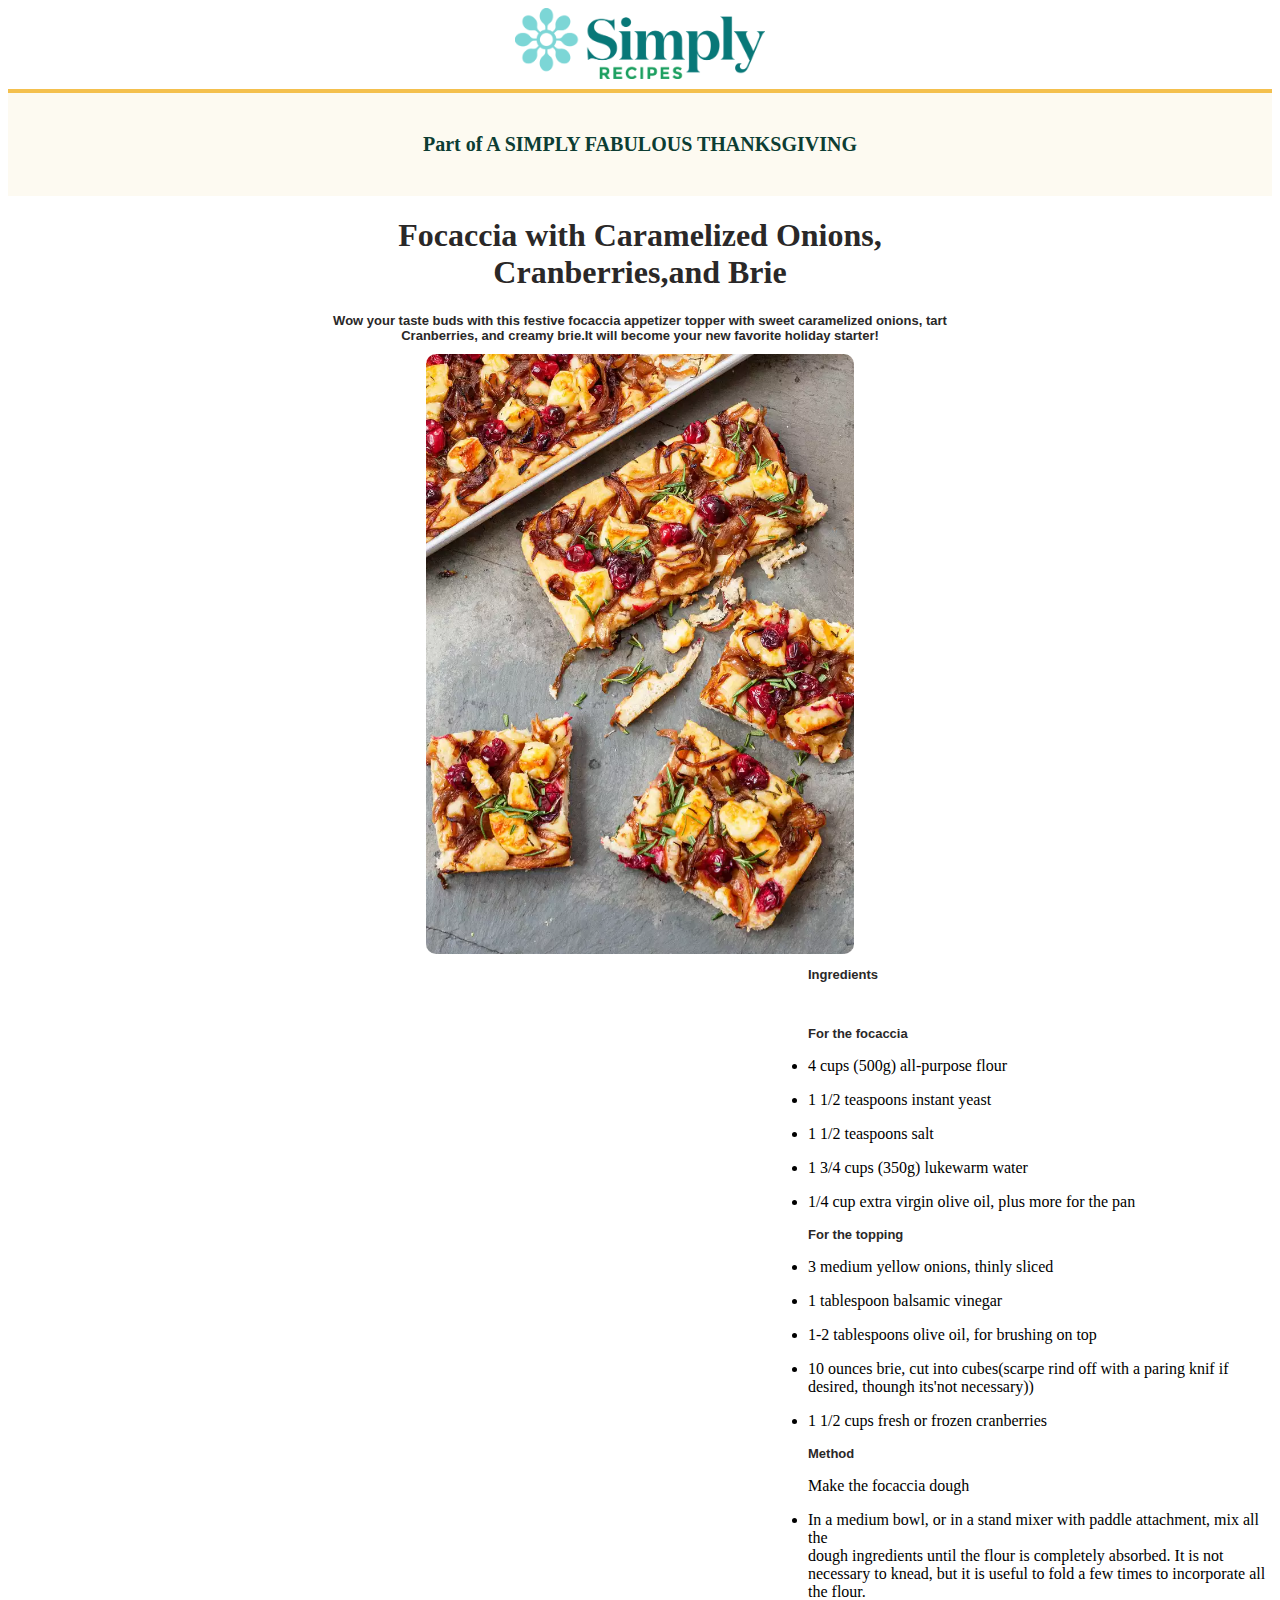
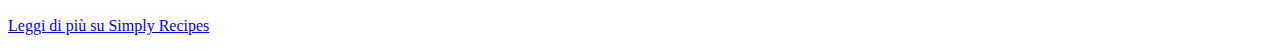
==== index.html @ 034f4e33 "progetto ricetta della focaccia" ====
<!DOCTYPE html>
<html lang="en">
<head>
    <meta charset="UTF-8">
    <meta name="viewport" content="width=device-width, initial-scale=1.0">
    <link rel="stylesheet" href="style.css">
    <title>Simply Recipes</title>
</head>
<body>
    <div><img src="Simply_Recipes_Logo_-_2021.png" alt="Logo Sito" class="logo">
    </div>

<div class="banner" alt="banner iniziale">
    <p>Part of <strong>A SIMPLY FABULOUS THANKSGIVING</strong></p>
</div>

<div>
    <h1>Focaccia with Caramelized Onions,<br> Cranberries,and Brie</h1>
    <h2>Wow your taste buds with this festive focaccia appetizer topper with sweet caramelized onions, tart<br> Cranberries, and creamy brie.It will become your new favorite holiday starter!</h2>
</div>
<div><img src="Simply Pizza.webp" alt="Immagine pizza" class="centralimage">
</div>
<article>
    <h3>Ingredients</h3><br>

    <h3>For the focaccia</h3>
    <ul>
        <li>4 cups (500g) all-purpose flour</li>
        <li>1 1/2 teaspoons instant yeast</li>
        <li>1 1/2 teaspoons salt</li>
        <li>1 3/4 cups (350g) lukewarm water</li>
        <li>1/4 cup extra virgin olive oil, plus more for the pan</li>
    </ul>
</article>
<article>
    <h3>For the topping</h3>
    <ol>
        <li>3 medium yellow onions, thinly sliced</li>
        <li>1 tablespoon balsamic vinegar</li>
        <li>1-2 tablespoons olive oil, for brushing on top</li>
        <li>10 ounces brie, cut into cubes(scarpe rind off with a paring knif if desired, thoungh its'not necessary))</li>
        <li>1 1/2 cups fresh or frozen cranberries</li>
    </ol>
</article>
<article>
<div>
<h3>Method</h3>
</div>
<ol>
<p>Make the focaccia dough</p>
<li>In a medium bowl, or in a stand mixer with paddle attachment, mix all the <br> dough ingredients until the flour is completely absorbed. It is not necessary to knead, but it is useful to fold a few times to incorporate all the flour.</p>
</li>
</ol>
<footer>
<p><a href="https://www.simplyrecipes.com">Leggi di più su Simply Recipes</a></p>
</footer>
</div>
</article>
</body>

</html>
---- style.css ----
.logo{
    display: block;
    margin: 0 auto;
    width: 250px;
}

.banner {
    background-color: #fdfaf1;
    padding: 20px;
    text-align: center;
    font-family: 'Georgia', serif;
    font-size: 20px;
    font-weight: bold;
    color: #0c3d33;
    border-top: 4px solid #f4c04e; 
    margin-top: 10px;
}

.banner strong{
    font-weight: bold;
}

h1{
    text-align: center;
    color: rgb(42, 40, 40);
    font-weight: bold;
}

h2{
    text-align: center;
    color: rgb(42, 40, 40);
    font-family: Arial, sans-serif;
    font-size: 13px;
}

h3{
    padding-left: 800px;
    color: rgb(42, 40, 40);
    font-family: Arial, sans-serif;
    font-size: 13px;
}

.centralimage{
    display: block;
    margin: 0 auto;
    height: 600px;
    border-radius: 10px;
}

.container {
    width: 100%; /* La larghezza del contenitore */
    height: 100px; /* Altezza del contenitore */
    max-width: 600px;
    text-align: left;
}

.text {
    display: inline-block; /* Rende il testo un elemento inline-block */
    text-align: center; /* Allinea il testo a sinistra dentro l'elemento */
    width: 80%; /* Larghezza del contenitore del testo */
}
ul{
    list-style-type: disc;
    padding-left: 800px;
}

li {
    margin-bottom: 1rem;
  }

  article h2 {
    border-bottom: 1px solid rgb(197, 243, 243);
    margin-bottom: 2rem;
    padding-bottom: 1rem;
    font-weight: 100;
  }

ol{
    list-style-type: disc;
    padding-left: 800px;
}
.p{
    text-align: center;
}
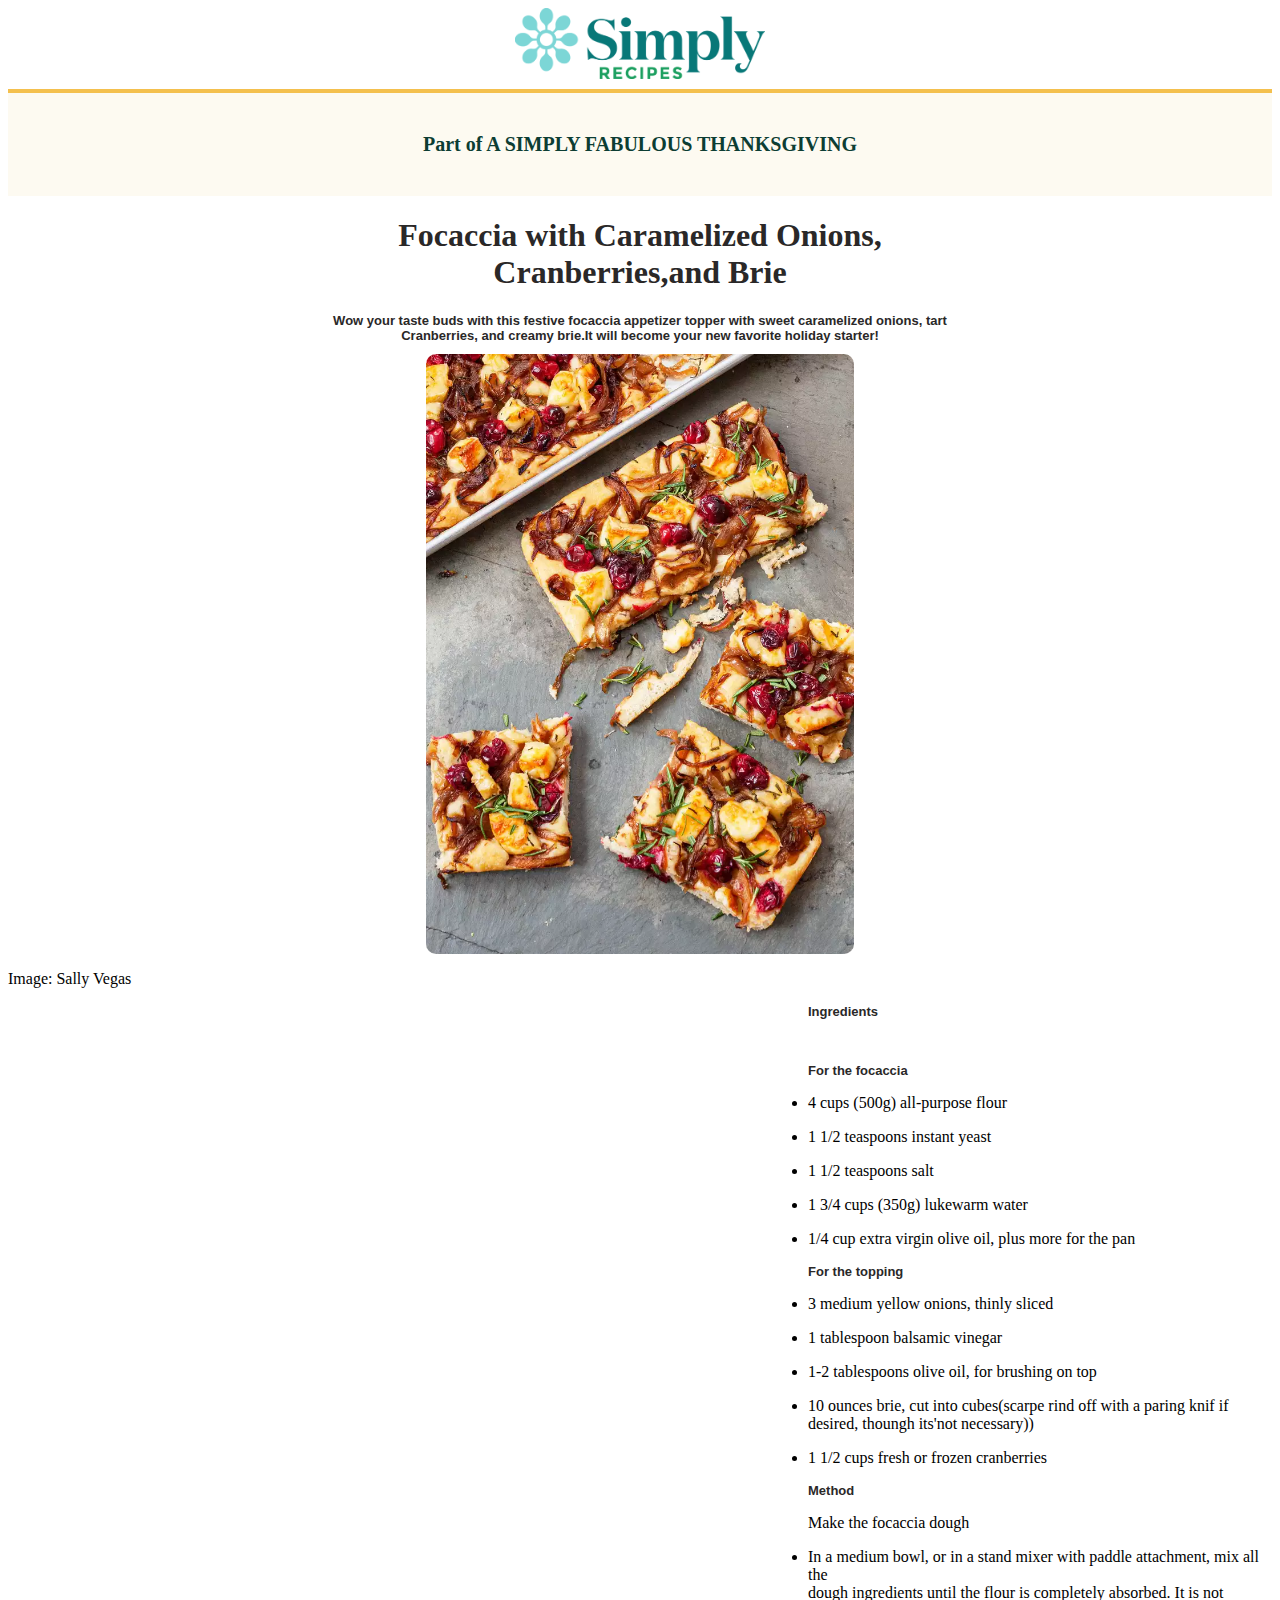
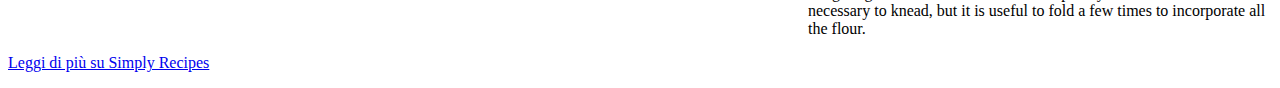
==== commit 803b03d4: "modifica html per l'immagine" ====
--- a/index.html
+++ b/index.html
@@ -19,6 +19,7 @@
     <h2>Wow your taste buds with this festive focaccia appetizer topper with sweet caramelized onions, tart<br> Cranberries, and creamy brie.It will become your new favorite holiday starter!</h2>
 </div>
 <div><img src="Simply Pizza.webp" alt="Immagine pizza" class="centralimage">
+    <p>Image: Sally Vegas</p>
 </div>
 <article>
     <h3>Ingredients</h3><br>
